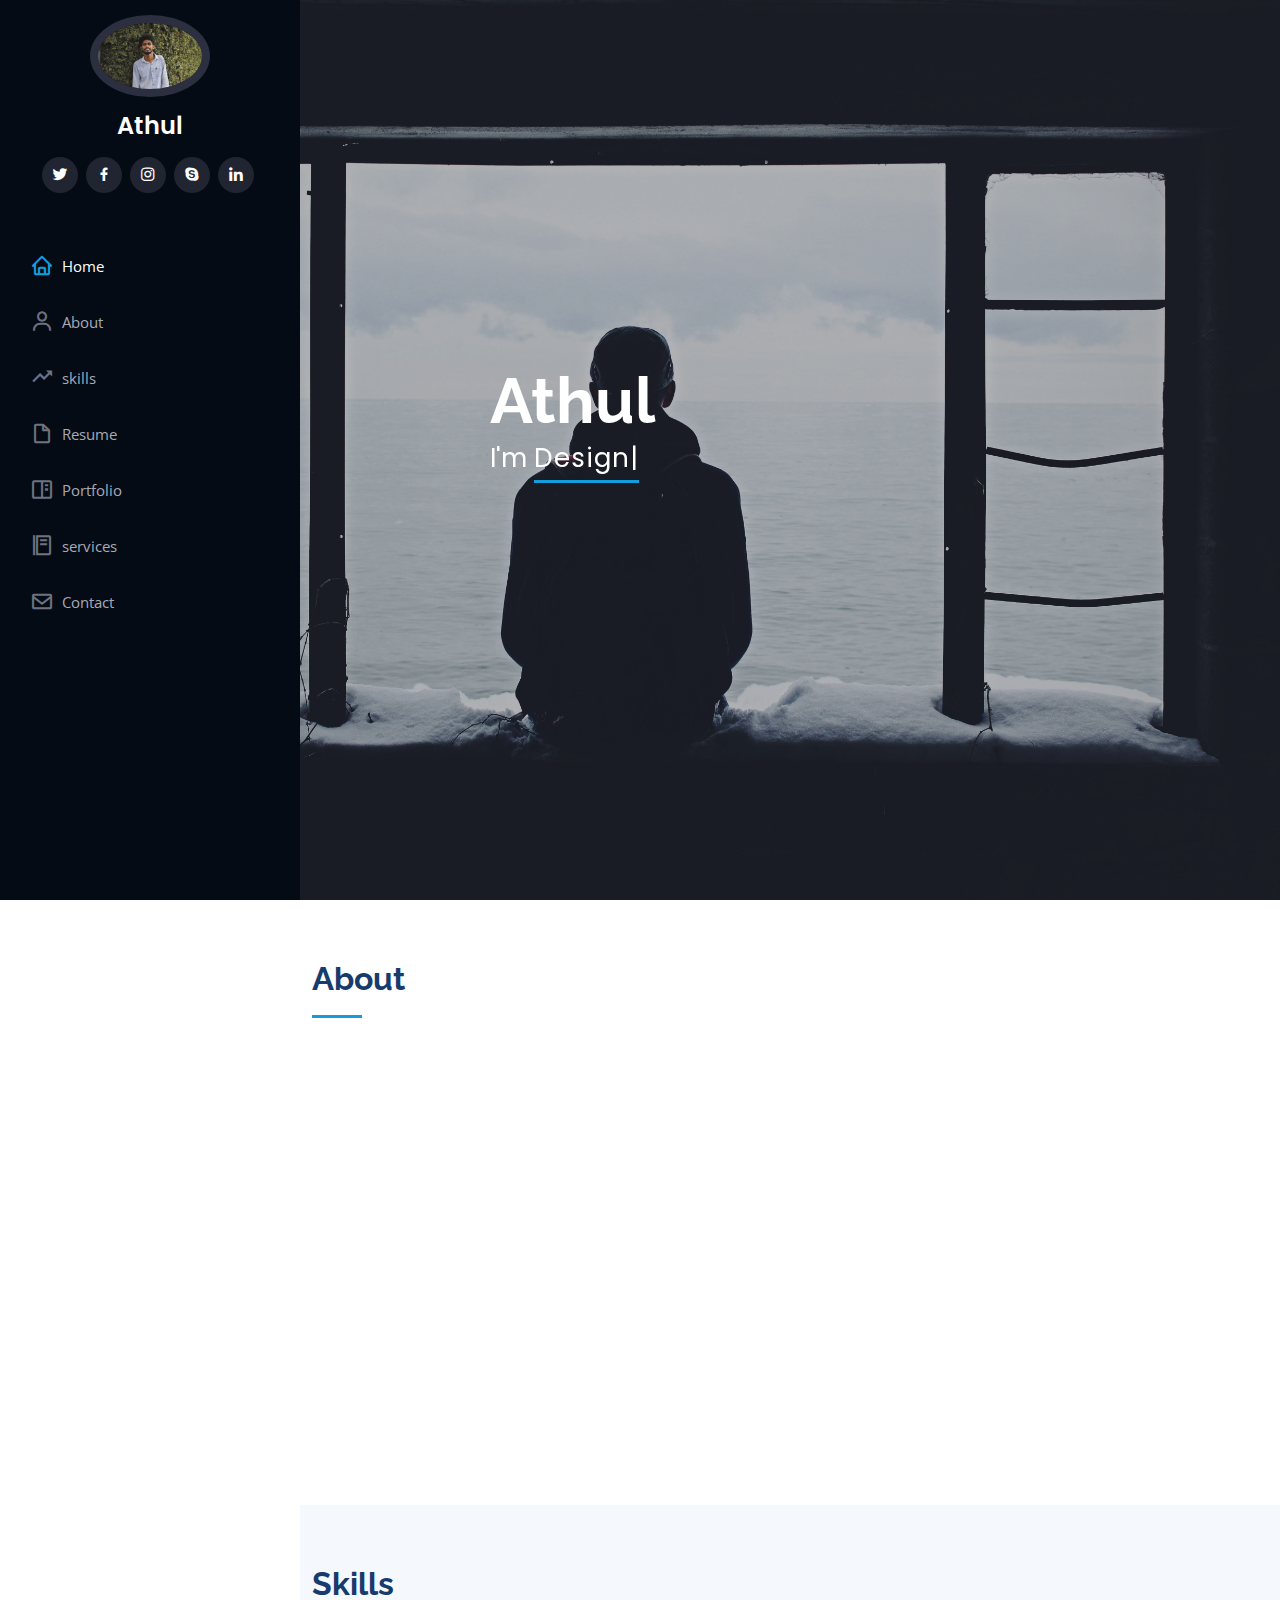
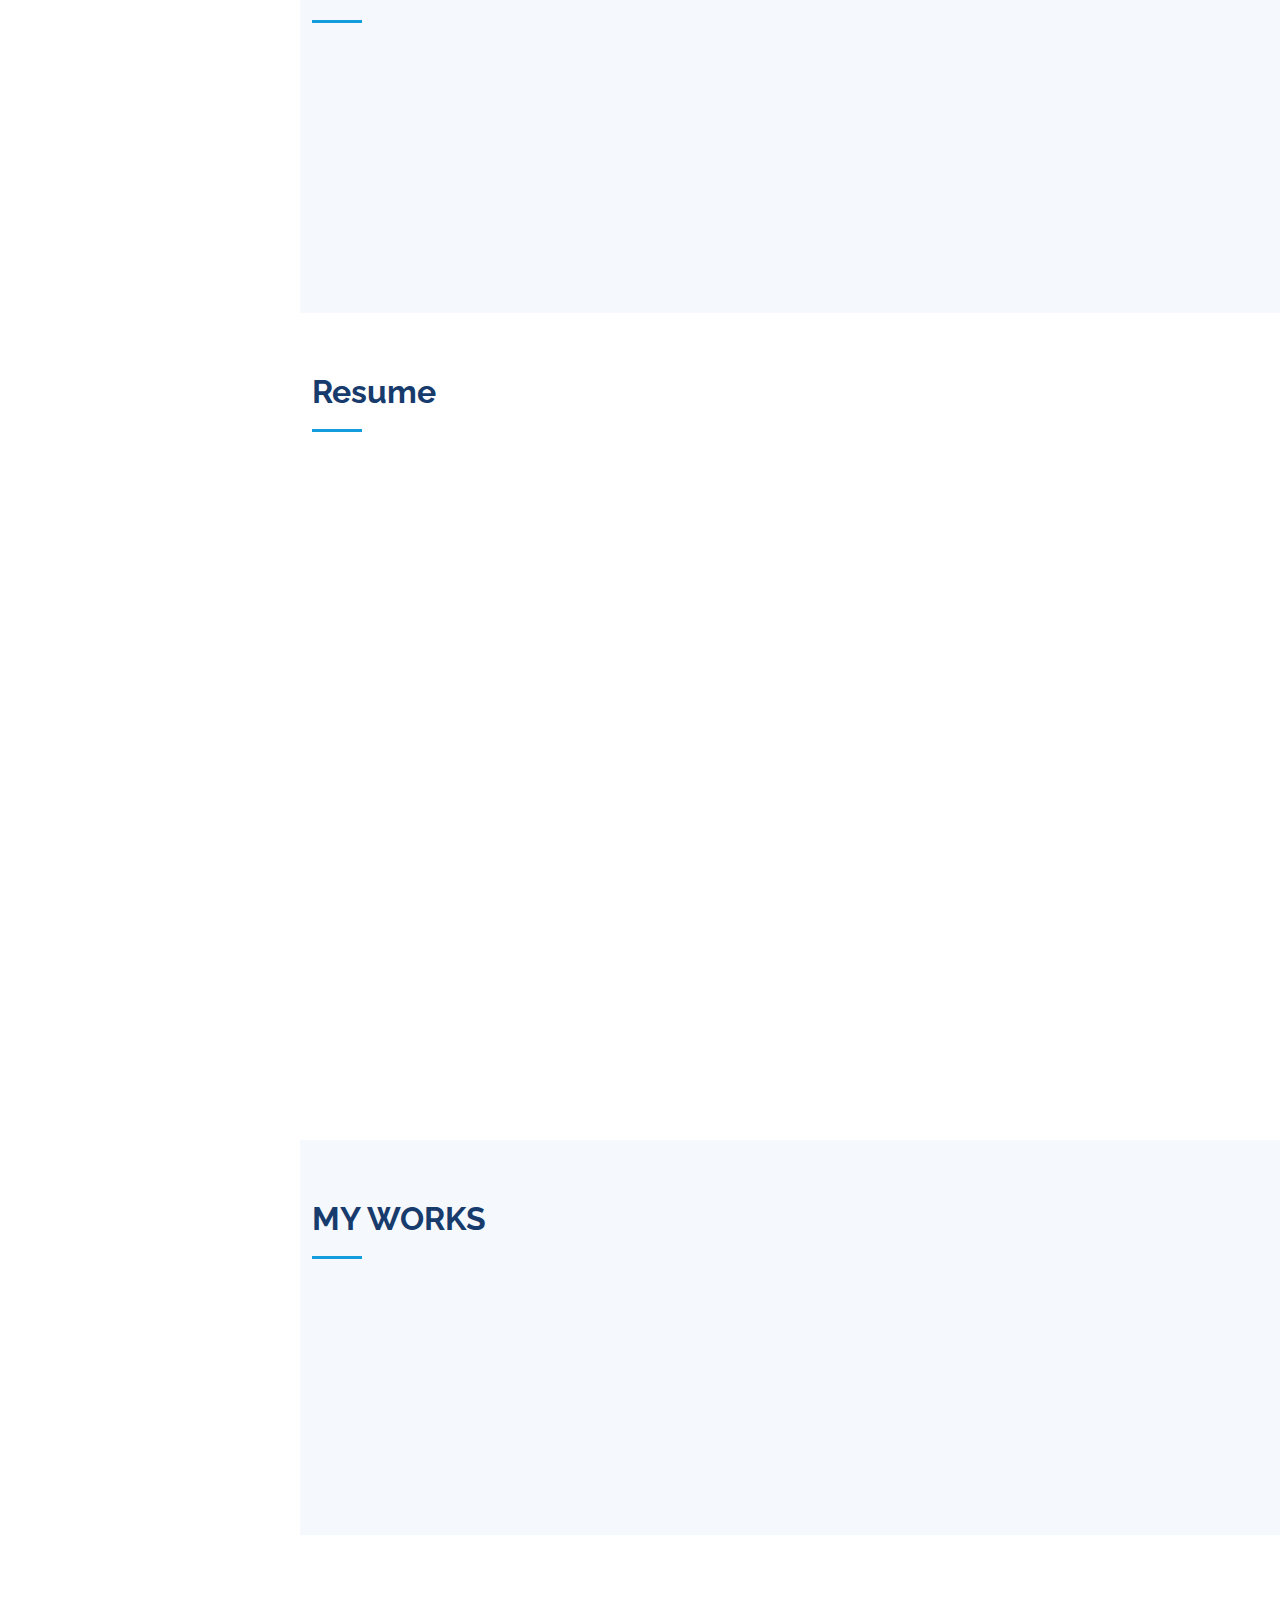
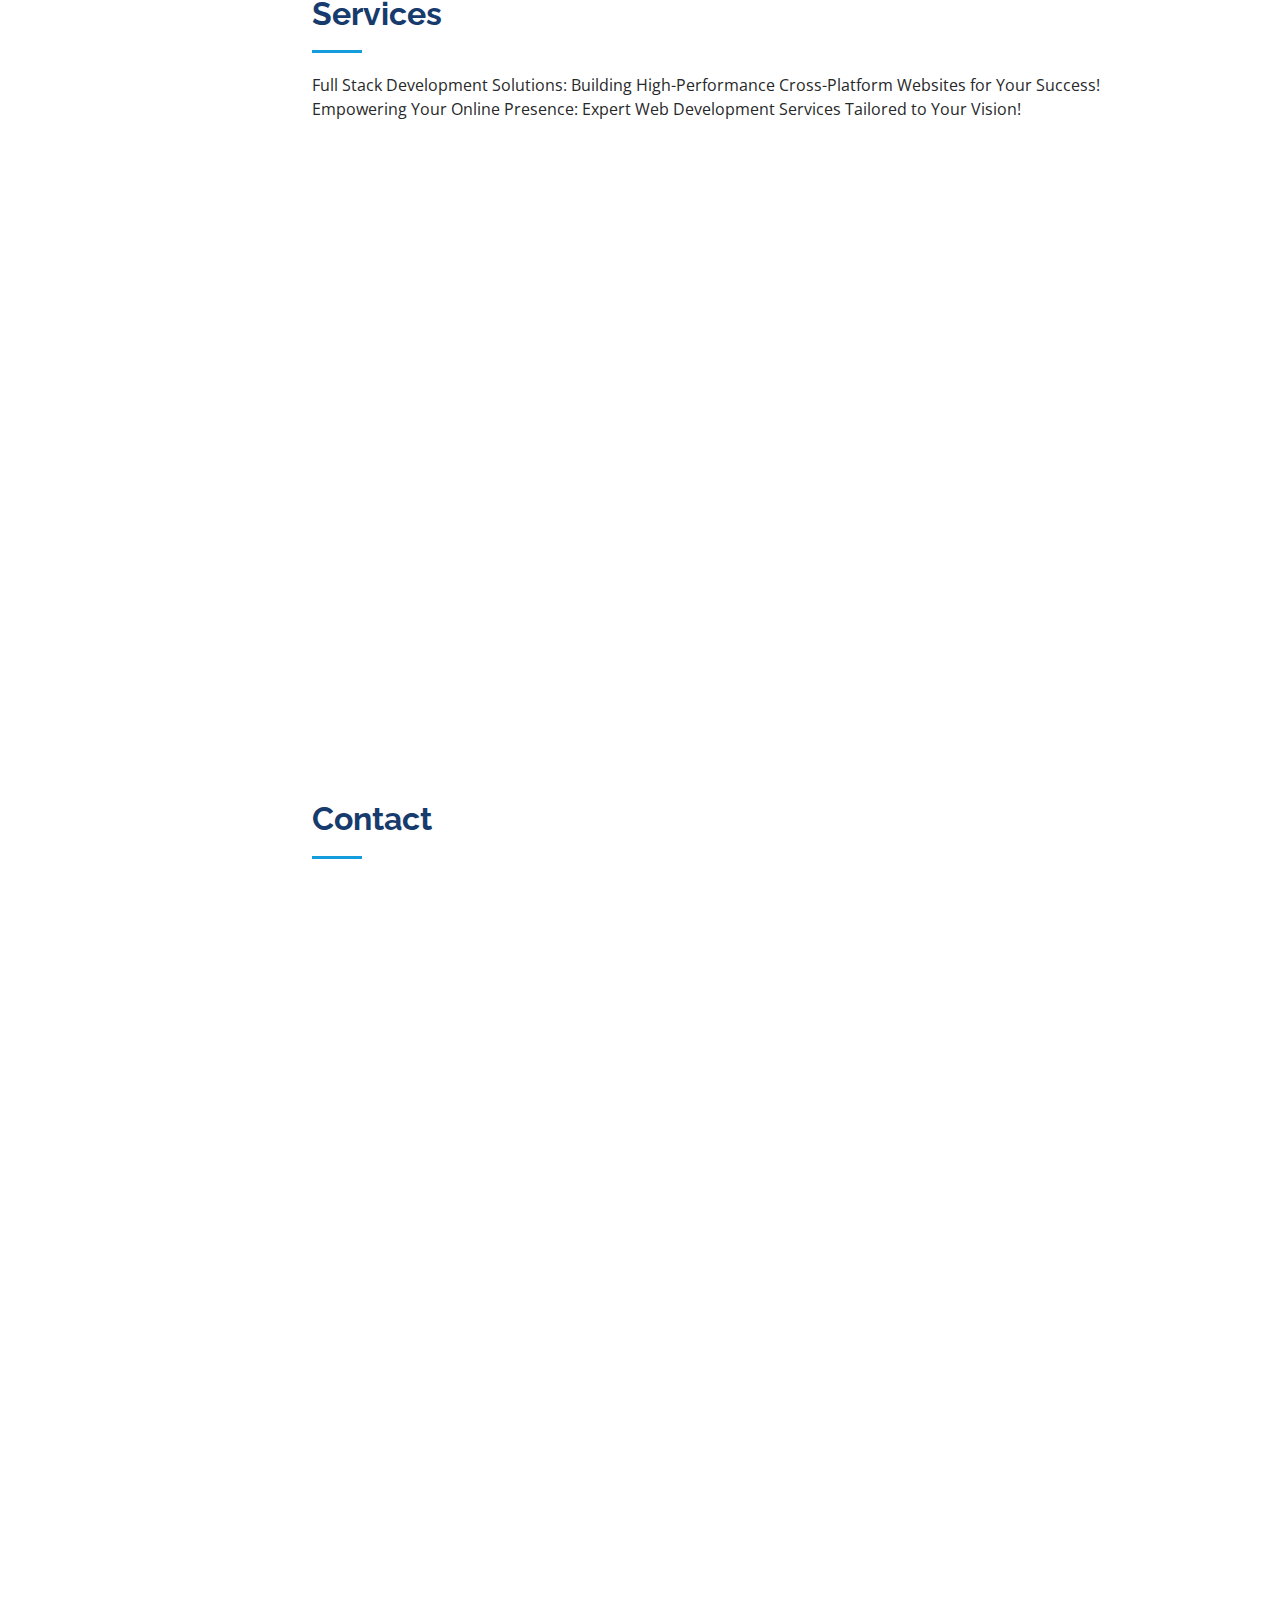
==== index.html @ 67a81b6b "Portfolio completed" ====
<!DOCTYPE html>
<html lang="en">

<head>
  <meta charset="utf-8">
  <meta content="width=device-width, initial-scale=1.0" name="viewport">

  <title>Athul</title>
  <meta content="" name="description">
  <meta content="" name="keywords">

  <!-- Favicons -->
  <link href="" rel="icon">
  <link href="assets/img/apple-touch-icon.png" rel="apple-touch-icon">

  <!-- Google Fonts -->
  <link
    href="https://fonts.googleapis.com/css?family=Open+Sans:300,300i,400,400i,600,600i,700,700i|Raleway:300,300i,400,400i,500,500i,600,600i,700,700i|Poppins:300,300i,400,400i,500,500i,600,600i,700,700i"
    rel="stylesheet">

  <!-- Vendor CSS Files -->
  <link href="assets/vendor/aos/aos.css" rel="stylesheet">
  <link href="assets/vendor/bootstrap/css/bootstrap.min.css" rel="stylesheet">
  <link href="assets/vendor/bootstrap-icons/bootstrap-icons.css" rel="stylesheet">
  <link href="assets/vendor/boxicons/css/boxicons.min.css" rel="stylesheet">
  <link href="assets/vendor/glightbox/css/glightbox.min.css" rel="stylesheet">
  <link href="assets/vendor/swiper/swiper-bundle.min.css" rel="stylesheet">

  <!-- Template Main CSS File -->
  <link href="assets/css/style.css" rel="stylesheet">

  <!-- =======================================================
  * Template Name: iPortfolio - v3.10.0
  * Template URL: https://bootstrapmade.com/iportfolio-bootstrap-portfolio-websites-template/
  * Author: BootstrapMade.com
  * License: https://bootstrapmade.com/license/
  ======================================================== -->
</head>

<body>

  <!-- ======= Mobile nav toggle button ======= -->
  <i class="bi bi-list mobile-nav-toggle d-xl-none"></i>

  <!-- ======= Header ======= -->
  <header id="header">
    <div class="d-flex flex-column">

      <div class="profile">
        <img src="assets/img/athul1.webp" alt="" class="img-fluid rounded-circle">
        <h1 class="text-light"><a href="index.html">Athul</a></h1>
        <div class="social-links mt-3 text-center">
          <a href="" class="twitter"><i class="bx bxl-twitter"></i></a>
          <a href="" class="facebook"><i class="bx bxl-facebook"></i></a>
          <a href="" class="instagram"><i class="bx bxl-instagram"></i></a>
          <a href="" class="google-plus"><i class="bx bxl-skype"></i></a>
          <a href="" class="linkedin"><i
              class="bx bxl-linkedin"></i></a>
        </div>
      </div>

      <nav id="navbar" class="nav-menu navbar">
        <ul>
          <li><a href="#hero" class="nav-link scrollto active"><i class="bx bx-home"></i> <span>Home</span></a></li>
          <li><a href="#about" class="nav-link scrollto"><i class="bx bx-user"></i> <span>About</span></a></li>
          <li><a href="#skills" class="nav-link scrollto"><i class="bx bx-trending-up"></i> <span>skills</span></a></li>
          <li><a href="#resume" class="nav-link scrollto"><i class="bx bx-file-blank"></i> <span>Resume</span></a></li>
          <li><a href="#portfolio" class="nav-link scrollto"><i class="bx bx-book-content"></i><span>Portfolio</span></a></li>
          <li><a href="#services" class="nav-link scrollto"><i class="bx bx-food-menu"></i><span>services</span></a></li>
          <li><a href="#contact" class="nav-link scrollto"><i class="bx bx-envelope"></i> <span>Contact</span></a></li>
        </ul>
      </nav><!-- .nav-menu -->
    </div>
  </header><!-- End Header -->

  <!-- ======= Hero Section ======= -->
  <section id="hero" class="d-flex flex-column justify-content-center align-items-center">
    <div class="hero-container" data-aos="fade-in">
      <h1>Athul</h1>
      <p>I'm <span class="typed" data-typed-items="Designer, Developer, Photographer, Artist"></span></p>
    </div>
  </section><!-- End Hero -->

  <main id="main">

    <!-- ======= About Section ======= -->
    <section id="about" class="about">
      <div class="container">

        <div class="section-title">
          <h2>About</h2>
        </div>

        <div class="row">
          <div class="col-lg-4" data-aos="fade-right">
            <img src="assets/img/athul2.webp" class="img-fluid" alt="">
          </div>
          <div class="col-lg-8 pt-4 pt-lg-0 content" data-aos="fade-left">
            <h3>MERN Stack Developer</h3>
            <p class="fst-italic">
              Mern is the popular technology stack for web application development.
            </p>
            <div class="row">
              <div class="col-lg-6">
                <ul>
                  <li><i class="bi bi-chevron-right"></i> <strong>Birthday:</strong> <span>20 March 2001</span></li>
                  <li><i class="bi bi-chevron-right"></i> <strong>Website:</strong> <span>www.Athul.com</span></li>
                  <li><i class="bi bi-chevron-right"></i> <strong>Phone:</strong> <span>+91 96331 41960</span></li>
                  <li><i class="bi bi-chevron-right"></i> <strong>City:</strong> <span>Kochi, Kerala</span></li>
                </ul>
              </div>
              <div class="col-lg-6">
                <ul>
                  <li><i class="bi bi-chevron-right"></i> <strong>Age:</strong> <span>21</span></li>
                  <li><i class="bi bi-chevron-right"></i> <strong>ITI:</strong> <span>Civil</span></li>
                  <li><i class="bi bi-chevron-right"></i> <strong>Email:</strong> <span>athulkrishna1120@gmail.com</span>
                  </li>
                  <li><i class="bi bi-chevron-right"></i> <strong>Freelance:</strong> <span>Available</span></li>
                </ul>
              </div>
            </div>
            <p>A challenging and respectable position as IT Professional where I can deploy and use my technical,
              academic knowledge and experience in the best possible method.</p>
          </div>
        </div>

      </div>
    </section><!-- End About Section -->

    <!-- ======= Facts Section ======= >
    <section id="facts" class="facts">
      <div class="container">

        <div class="section-title">
          <h2>Facts</h2>
          <p>Magnam dolores commodi suscipit. Necessitatibus eius consequatur ex aliquid fuga eum quidem. Sit sint consectetur velit. Quisquam quos quisquam cupiditate. Et nemo qui impedit suscipit alias ea. Quia fugiat sit in iste officiis commodi quidem hic quas.</p>
        </div>

        <div class="row no-gutters">

          <div class="col-lg-3 col-md-6 d-md-flex align-items-md-stretch" data-aos="fade-up">
            <div class="count-box">
              <i class="bi bi-emoji-smile"></i>
              <span data-purecounter-start="0" data-purecounter-end="232" data-purecounter-duration="1" class="purecounter"></span>
              <p><strong>Happy Clients</strong> consequuntur quae</p>
            </div>
          </div>

          <div class="col-lg-3 col-md-6 d-md-flex align-items-md-stretch" data-aos="fade-up" data-aos-delay="100">
            <div class="count-box">
              <i class="bi bi-journal-richtext"></i>
              <span data-purecounter-start="0" data-purecounter-end="521" data-purecounter-duration="1" class="purecounter"></span>
              <p><strong>Projects</strong> adipisci atque cum quia aut</p>
            </div>
          </div>

          <div class="col-lg-3 col-md-6 d-md-flex align-items-md-stretch" data-aos="fade-up" data-aos-delay="200">
            <div class="count-box">
              <i class="bi bi-headset"></i>
              <span data-purecounter-start="0" data-purecounter-end="1453" data-purecounter-duration="1" class="purecounter"></span>
              <p><strong>Hours Of Support</strong> aut commodi quaerat</p>
            </div>
          </div>

          <div class="col-lg-3 col-md-6 d-md-flex align-items-md-stretch" data-aos="fade-up" data-aos-delay="300">
            <div class="count-box">
              <i class="bi bi-people"></i>
              <span data-purecounter-start="0" data-purecounter-end="32" data-purecounter-duration="1" class="purecounter"></span>
              <p><strong>Hard Workers</strong> rerum asperiores dolor</p>
            </div>
          </div>

        </div>

      </div>
    </section>< End Facts Section -->

    <!-- ======= Skills Section ======= -->
    <section id="skills" class="skills section-bg">
      <div class="container">

        <div class="section-title">
          <h2>Skills</h2>
        </div>

        <div class="row skills-content">

          <div class="col-lg-6" data-aos="fade-up">

            <div class="progress">
              <span class="skill">HTML <i class="val">80%</i></span>
              <div class="progress-bar-wrap">
                <div class="progress-bar" role="progressbar" aria-valuenow="90" aria-valuemin="0" aria-valuemax="100">
                </div>
              </div>
            </div>

            <div class="progress">
              <span class="skill">CSS <i class="val">80%</i></span>
              <div class="progress-bar-wrap">
                <div class="progress-bar" role="progressbar" aria-valuenow="90" aria-valuemin="0" aria-valuemax="100">
                </div>
              </div>
            </div>

            <div class="progress">
              <span class="skill">JavaScript <i class="val">45%</i></span>
              <div class="progress-bar-wrap">
                <div class="progress-bar" role="progressbar" aria-valuenow="45" aria-valuemin="0" aria-valuemax="100">
                </div>
              </div>
            </div>

          </div>

          <div class="col-lg-6" data-aos="fade-up" data-aos-delay="100">

            <div class="progress">
              <span class="skill">C++ <i class="val">60%</i></span>
              <div class="progress-bar-wrap">
                <div class="progress-bar" role="progressbar" aria-valuenow="70" aria-valuemin="0" aria-valuemax="100">
                </div>
              </div>
            </div>

            <div class="progress">
              <span class="skill">Java <i class="val">60%</i></span>
              <div class="progress-bar-wrap">
                <div class="progress-bar" role="progressbar" aria-valuenow="55" aria-valuemin="0" aria-valuemax="100">
                </div>
              </div>
            </div>

          </div>

        </div>

      </div>
    </section><!-- End Skills Section -->

    <!-- ======= Resume Section ======= -->
    <section id="resume" class="resume">
      <div class="container">

        <div class="section-title">
          <h2>Resume</h2>
        </div>

        <div class="row">
          <div class="col-lg-6" data-aos="fade-up">
            <h3 class="resume-title">Education</h3>
            <div class="resume-item pb-0">
              <h4>Civil</h4>
              <h5>2019 - 2021</h5>
              <p><em>Little Flower Engineering Institute, Ernakulam</em></p>
              <p>Completed my Civil in Little Flower Engineering Institute on the year of 2019-21</p>
            </div>


            <div class="resume-item">
              <h4>HIGHER SECONDARY</h4>
              <h5>2017 - 2019</h5>
              <p><em>Govt: HSS Puthenthode, Chellanam</em></p>
              <p>Completed my higher secondary education in GHSS Puthenthode in Commerce Stream</p>
            </div>
            <div class="resume-item">
              <h4>HIGH SCHOOL</h4>
              <h5>2017</h5>
              <p><em>Govt: HSS Puthenthode, Chellanam</em></p>
              <p>Completed my higher school education in Govt: HSS Puthenthode</p>
            </div>
          </div>
          <div class="col-lg-6" data-aos="fade-up" data-aos-delay="100">
            <h3 class="resume-title">SKILLS</h3>
            <div class="resume-item">
              <h4>PROGRAMMING SKILLS</h4>
              <ul>
                <li>Intermediate in C,C++ and Java Programming.</li>
                <li>Known basics of Java. </li>
                <li>Intermediate in Web development.</li>
                <li>HTML,CSS,JAVASCRIPT.</li>
              </ul>
            </div>
            <div class="resume-item">
              <h4>SOFT SKILLS</h4>
              <ul>
                <li>Reliable and professional.</li>
                <li>Organised.</li>
                <li>Team player.</li>
                <li>Fast learner.</li>
                <li>Motivated.</li>
                <li>Dedicated.</li>
              </ul>
            </div>
          </div>
        </div>

      </div>
    </section><!-- End Resume Section -->

    <!-- ======= Portfolio Section ======= -->
    <section id="portfolio" class="portfolio section-bg">
      <div class="container">

        <div class="section-title">
          <h2>MY WORKS</h2>
        </div>

        <div class="row portfolio-container" data-aos="fade-up" data-aos-delay="100">

          <div class="col-lg-4 col-md-6 portfolio-item filter-app">
            <div class="portfolio-wrap">
              <img src="assets/img/portfolio/Work1.jpg" class="img-fluid" alt="">
              <div class="portfolio-links">
                <a href="assets/img/portfolio/Work1.jpg" data-gallery="portfolioGallery"
                  class="portfolio-lightbox" title="Web 1"><i class="bx bx-plus"></i></a>
                <a href="portfolio-details.html" title="More Details"><i class="bx bx-link"></i></a>
              </div>
            </div>
          </div>

          <div class="col-lg-4 col-md-6 portfolio-item filter-web">
            <div class="portfolio-wrap">
              <img src="assets/img/portfolio/Work2.jpg" class="img-fluid" alt="">
              <div class="portfolio-links">
                <a href="assets/img/portfolio/Work2.jpg" data-gallery="portfolioGallery"
                  class="portfolio-lightbox" title="Web 2"><i class="bx bx-plus"></i></a>
                <a href="portfolio-details.html" title="More Details"><i class="bx bx-link"></i></a>
              </div>
            </div>
          </div>

          <div class="col-lg-4 col-md-6 portfolio-item filter-app">
            <div class="portfolio-wrap">
              <img src="" class="img-fluid" alt="">
              <div class="portfolio-links">
                <a href="" data-gallery="portfolioGallery"
                  class="portfolio-lightbox" title="App 2"><i class="bx bx-plus"></i></a>
                <a href="portfolio-details.html" title="More Details"><i class="bx bx-link"></i></a>
              </div>
            </div>
          </div>

        </div>

      </div>
    </section><!-- End Portfolio Section -->

    <!-- ======= Services Section ======= -->
    <section id="services" class="services">
      <div class="container">

        <div class="section-title">
          <h2>Services</h2>
          <p>Full Stack Development Solutions: Building High-Performance Cross-Platform Websites for Your Success!</p>
          <p>Empowering Your Online Presence: Expert Web Development Services Tailored to Your Vision!</p>
        </div>

        <div class="row">
          <div class="col-lg-4 col-md-6 icon-box" data-aos="fade-up">
            <div class="icon"><i class="bi bi-briefcase"></i></div>
            <h4 class="title"><a href="">App developement</a></h4>
            <p class="description">"Experienced app developers delivering captivating mobile experiences. We turn your ideas into seamless, user-friendly apps for all platforms. Let's bring your vision to life!"</p>
          </div>
          <div class="col-lg-4 col-md-6 icon-box" data-aos="fade-up" data-aos-delay="100">
            <div class="icon"><i class="bi bi-card-checklist"></i></div>
            <h4 class="title"><a href="">Web Designing</a></h4>
            <p class="description">"Expert Web Developer - Building Your Digital Success. We create cutting-edge websites that resonate with your audience. From design to functionality, we tailor every aspect to elevate your online presence. Let's transform your vision into a stunning reality!"</p>
          </div>
          <div class="col-lg-4 col-md-6 icon-box" data-aos="fade-up" data-aos-delay="200">
            <div class="icon"><i class="bi bi-bar-chart"></i></div>
            <h4 class="title"><a href="">Freelancing</a></h4>
            <p class="description">"Experienced Freelancer | Web Developer | App Creator | Writer - Your Custom Solutions Delivered Online. Versatile and dedicated, I bring expertise to every project. Let's collaborate online and bring your ideas to life!"</p>
          </div>
          <div class="col-lg-4 col-md-6 icon-box" data-aos="fade-up" data-aos-delay="300">
            <div class="icon"><i class="bi bi-binoculars"></i></div>
            <h4 class="title"><a href="">Teaching</a></h4>
            <p class="description">"Dedicated Online Teacher - Inspiring Minds Virtually. As a passionate educator, I foster engaging virtual learning environments. Let's connect online and embark on a journey of knowledge together!"</p>
          </div>
          <div class="col-lg-4 col-md-6 icon-box" data-aos="fade-up" data-aos-delay="400">
            <div class="icon"><i class="bi bi-brightness-high"></i></div>
            <h4 class="title"><a href="">Web Development</a></h4>
            <p class="description">"Expert Web Developer | Elevating Your Online Presence. Crafting cutting-edge websites tailored to your vision. Let's create an impactful digital experience together!"</p>
          </div>
        </div>

      </div>
    </section>
    <!-- End Services Section -->

    <!-- ======= Testimonials Section ======= >
    <section id="testimonials" class="testimonials section-bg">
      <div class="container">

        <div class="section-title">
          <h2>Testimonials</h2>
          <p>Magnam dolores commodi suscipit. Necessitatibus eius consequatur ex aliquid fuga eum quidem. Sit sint consectetur velit. Quisquam quos quisquam cupiditate. Et nemo qui impedit suscipit alias ea. Quia fugiat sit in iste officiis commodi quidem hic quas.</p>
        </div>

        <div class="testimonials-slider swiper" data-aos="fade-up" data-aos-delay="100">
          <div class="swiper-wrapper">

            <div class="swiper-slide">
              <div class="testimonial-item" data-aos="fade-up">
                <p>
                  <i class="bx bxs-quote-alt-left quote-icon-left"></i>
                  Proin iaculis purus consequat sem cure digni ssim donec porttitora entum suscipit rhoncus. Accusantium quam, ultricies eget id, aliquam eget nibh et. Maecen aliquam, risus at semper.
                  <i class="bx bxs-quote-alt-right quote-icon-right"></i>
                </p>
                <img src="assets/img/testimonials/testimonials-1.jpg" class="testimonial-img" alt="">
                <h3>Saul Goodman</h3>
                <h4>Ceo &amp; Founder</h4>
              </div>
            </div><!-- End testimonial item >

            <div class="swiper-slide">
              <div class="testimonial-item" data-aos="fade-up" data-aos-delay="100">
                <p>
                  <i class="bx bxs-quote-alt-left quote-icon-left"></i>
                  Export tempor illum tamen malis malis eram quae irure esse labore quem cillum quid cillum eram malis quorum velit fore eram velit sunt aliqua noster fugiat irure amet legam anim culpa.
                  <i class="bx bxs-quote-alt-right quote-icon-right"></i>
                </p>
                <img src="assets/img/testimonials/testimonials-2.jpg" class="testimonial-img" alt="">
                <h3>Sara Wilsson</h3>
                <h4>Designer</h4>
              </div>
            </div><!-- End testimonial item >

            <div class="swiper-slide">
              <div class="testimonial-item" data-aos="fade-up" data-aos-delay="200">
                <p>
                  <i class="bx bxs-quote-alt-left quote-icon-left"></i>
                  Enim nisi quem export duis labore cillum quae magna enim sint quorum nulla quem veniam duis minim tempor labore quem eram duis noster aute amet eram fore quis sint minim.
                  <i class="bx bxs-quote-alt-right quote-icon-right"></i>
                </p>
                <img src="assets/img/testimonials/testimonials-3.jpg" class="testimonial-img" alt="">
                <h3>Jena Karlis</h3>
                <h4>Store Owner</h4>
              </div>
            </div><!-- End testimonial item >

            <div class="swiper-slide">
              <div class="testimonial-item" data-aos="fade-up" data-aos-delay="300">
                <p>
                  <i class="bx bxs-quote-alt-left quote-icon-left"></i>
                  Fugiat enim eram quae cillum dolore dolor amet nulla culpa multos export minim fugiat minim velit minim dolor enim duis veniam ipsum anim magna sunt elit fore quem dolore labore illum veniam.
                  <i class="bx bxs-quote-alt-right quote-icon-right"></i>
                </p>
                <img src="assets/img/testimonials/testimonials-4.jpg" class="testimonial-img" alt="">
                <h3>Matt Brandon</h3>
                <h4>Freelancer</h4>
              </div>
            </div><!-- End testimonial item >

            <div class="swiper-slide">
              <div class="testimonial-item" data-aos="fade-up" data-aos-delay="400">
                <p>
                  <i class="bx bxs-quote-alt-left quote-icon-left"></i>
                  Quis quorum aliqua sint quem legam fore sunt eram irure aliqua veniam tempor noster veniam enim culpa labore duis sunt culpa nulla illum cillum fugiat legam esse veniam culpa fore nisi cillum quid.
                  <i class="bx bxs-quote-alt-right quote-icon-right"></i>
                </p>
                <img src="assets/img/testimonials/testimonials-5.jpg" class="testimonial-img" alt="">
                <h3>John Larson</h3>
                <h4>Entrepreneur</h4>
              </div>
            </div><!-- End testimonial item >

          </div>
          <div class="swiper-pagination"></div>
        </div>

      </div>
    </section><!-- End Testimonials Section -->

    <!-- ======= Contact Section ======= -->
    <section id="contact" class="contact">
      <div class="container">

        <div class="section-title">
          <h2>Contact</h2>
        </div>

        <div class="row" data-aos="fade-in">

          <div class="col-lg-5 d-flex align-items-stretch">
            <div class="info">
              <div class="address">
                <i class="bi bi-geo-alt"></i>
                <h4>Location:</h4>
                <p>Puthenthode,Kochi,Kerala, pin:682008</p>
              </div>

              <div class="email">
                <i class="bi bi-envelope"></i>
                <h4>Email:</h4>
                <p>athulkrishna1120@gmail.com</p>
              </div>

              <div class="phone">
                <i class="bi bi-phone"></i>
                <h4>Call:</h4>  
                <p>+91 96331 41960</p>
              </div>

              <iframe
                src="https://www.google.com/maps/embed?pb=!1m14!1m12!1m3!1d14710.412283882317!2d76.41712148062936!3d9.678578416327237!2m3!1f0!2f0!3f0!3m2!1i1024!2i768!4f13.1!5e0!3m2!1sen!2sin!4v1674997297765!5m2!1sen!2sin"
                width="100%" height="290px" style="border:0;" allowfullscreen="" loading="lazy"
                referrerpolicy="no-referrer-when-downgrade"></iframe>
            </div>

          </div>

          <div class="col-lg-7 mt-5 mt-lg-0 d-flex align-items-stretch">
            <form action="" role="form" class="php-email-form" id="submit-form">
              <div class="row">
                <div class="form-group col-md-6">
                  <label for="name">Your Name</label>
                  <input type="text" name="name" class="form-control" id="name" onkeyup="validate()" onkeypress="return (event.charCode > 64 && 
                  event.charCode < 91) || (event.charCode > 96 && event.charCode < 123)">
                  <div class="h5">
                    <p id="namep" style="color: red; font-size: 14px;"></p>
                  </div>
                </div>

                <div class="form-group col-md-6">
                  <label for="name">Your Email</label>
                  <input type="email" class="form-control" name="email" id="email" onkeyup="validateem()">
                 <div class="h5">
                    <p id="emailp" style="color: red;  font-size: 14px;"></p>
                  </div>
                </div>

              </div>
              <div class="form-group">
                <label for="name">Subject</label>
                <input type="text" class="form-control" name="subject" id="subject" onkeyup="validatesub()">
                <div class="h5">
                  <p id="subp" style="color: red; font-size: 14px;"></p>
                </div>
              </div>
              <div class="form-group">
                <label for="name">Message</label>
                <textarea class="form-control" name="message" rows="10" id="message" onkeyup="validatemsg()"></textarea>
                <div class="h5">
                  <p id="msgp" style="color: red; font-size: 14px;"></p>
                </div>
              </div>
              <div class="my-3">
                <div class="loading" id="load">Loading</div>
                <div class="error-message" id="error"></div>
                <div class="sent-message" id="send"></div>
              </div>
              <div class="text-center"><button type="submit" onclick="send()">Send Message</button></div>
            </form>
          </div>
        </div>

      </div>
    </section><!-- End Contact Section -->

  </main><!-- End #main -->

  <!-- ======= Footer ======= -->
  <footer id="footer">
    <div class="container">
      <div class="copyright">

      </div>
      <div class="credits">
        <!-- All the links in the footer should remain intact. -->
        <!-- You can delete the links only if you purchased the pro version. -->
        <!-- Licensing information: https://bootstrapmade.com/license/ -->
        <!-- Purchase the pro version with working PHP/AJAX contact form: https://bootstrapmade.com/iportfolio-bootstrap-portfolio-websites-template/ -->

      </div>
    </div>
  </footer><!-- End  Footer -->

  <a href="#" class="back-to-top d-flex align-items-center justify-content-center"><i
      class="bi bi-arrow-up-short"></i></a>

  <!-- Vendor JS Files -->
  <script src="assets/vendor/purecounter/purecounter_vanilla.js"></script>
  <script src="assets/vendor/aos/aos.js"></script>
  <script src="assets/vendor/bootstrap/js/bootstrap.bundle.min.js"></script>
  <script src="assets/vendor/glightbox/js/glightbox.min.js"></script>
  <script src="assets/vendor/isotope-layout/isotope.pkgd.min.js"></script>
  <script src="assets/vendor/swiper/swiper-bundle.min.js"></script>
  <script src="assets/vendor/typed.js/typed.min.js"></script>
  <script src="assets/vendor/waypoints/noframework.waypoints.js"></script>
  <!--script src="assets/vendor/php-email-form/validate.js"></script-->
  <script src="https://ajax.googleapis.com/ajax/libs/jquery/3.5.1/jquery.min.js"></script>

  <script src="assets/js/script.js"></script>

  <!-- Template Main JS File -->
  <script src="assets/js/main.js"></script>

</body>

</html>
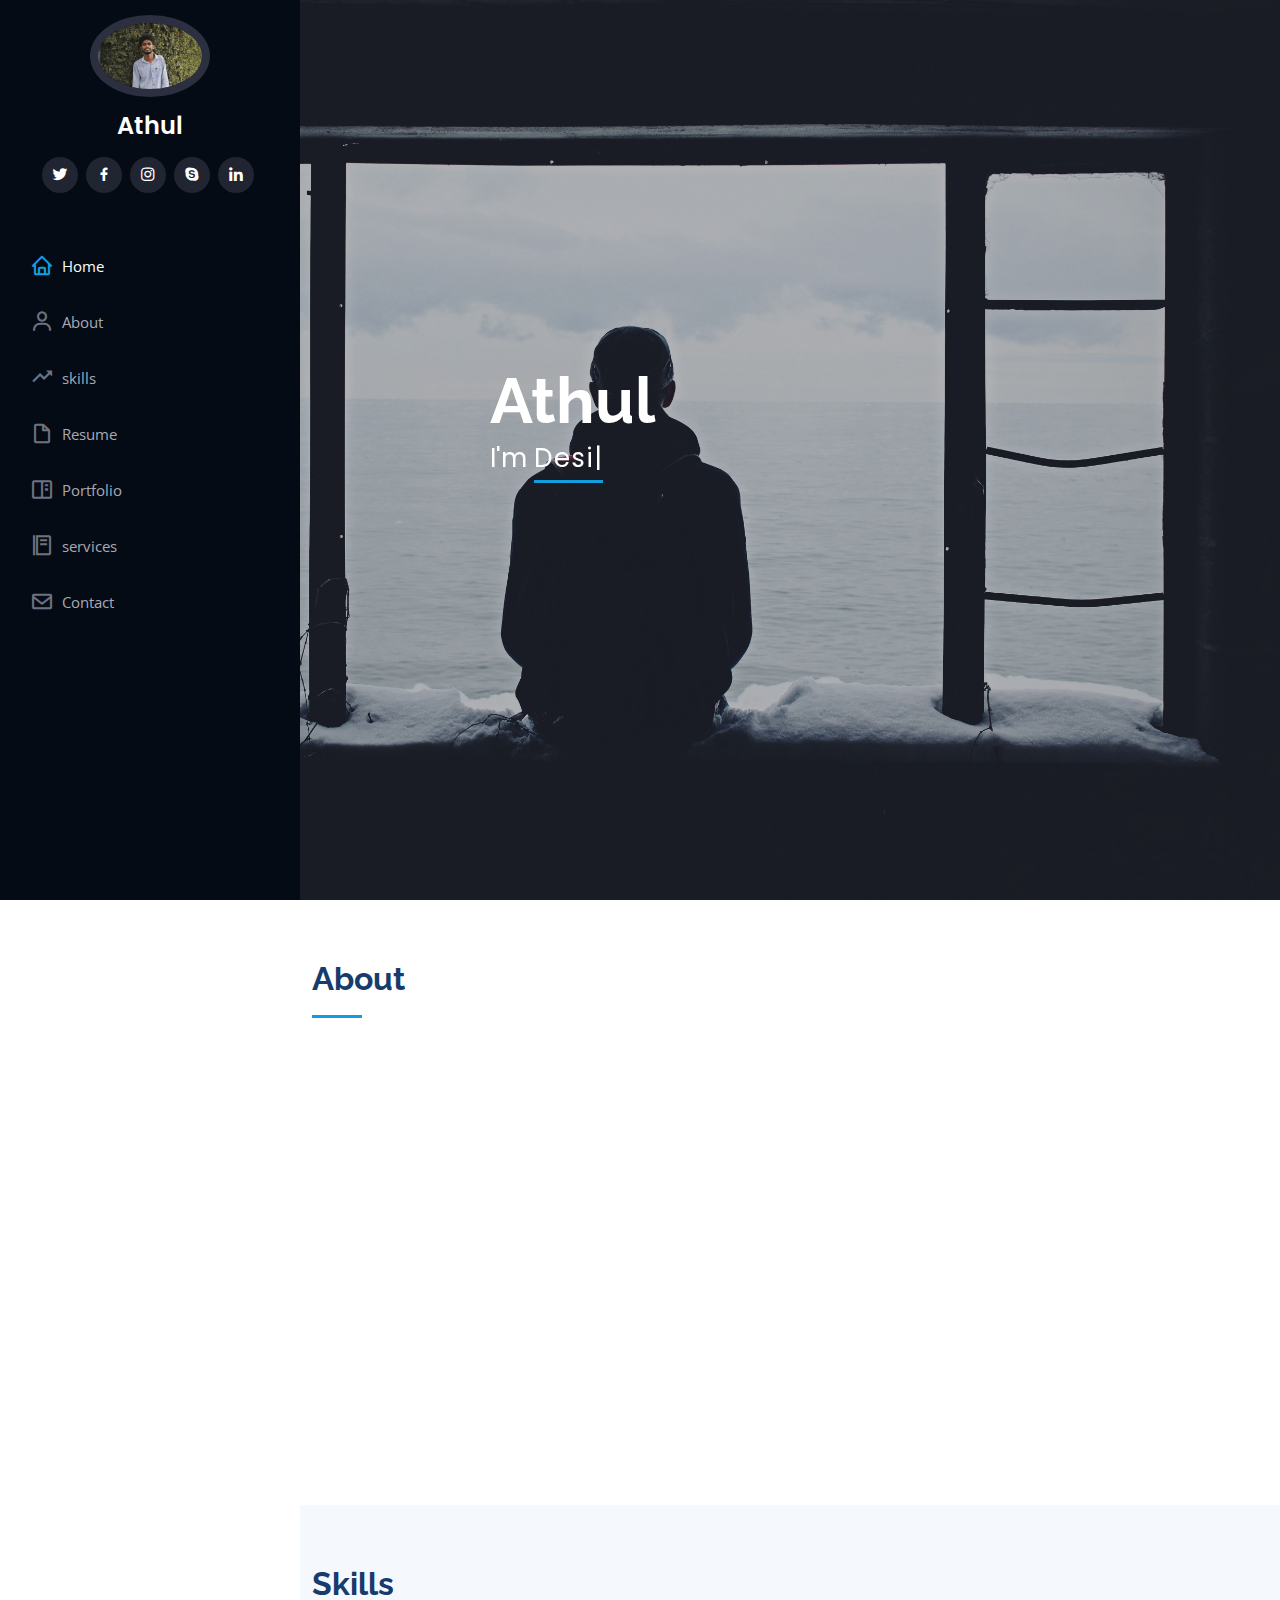
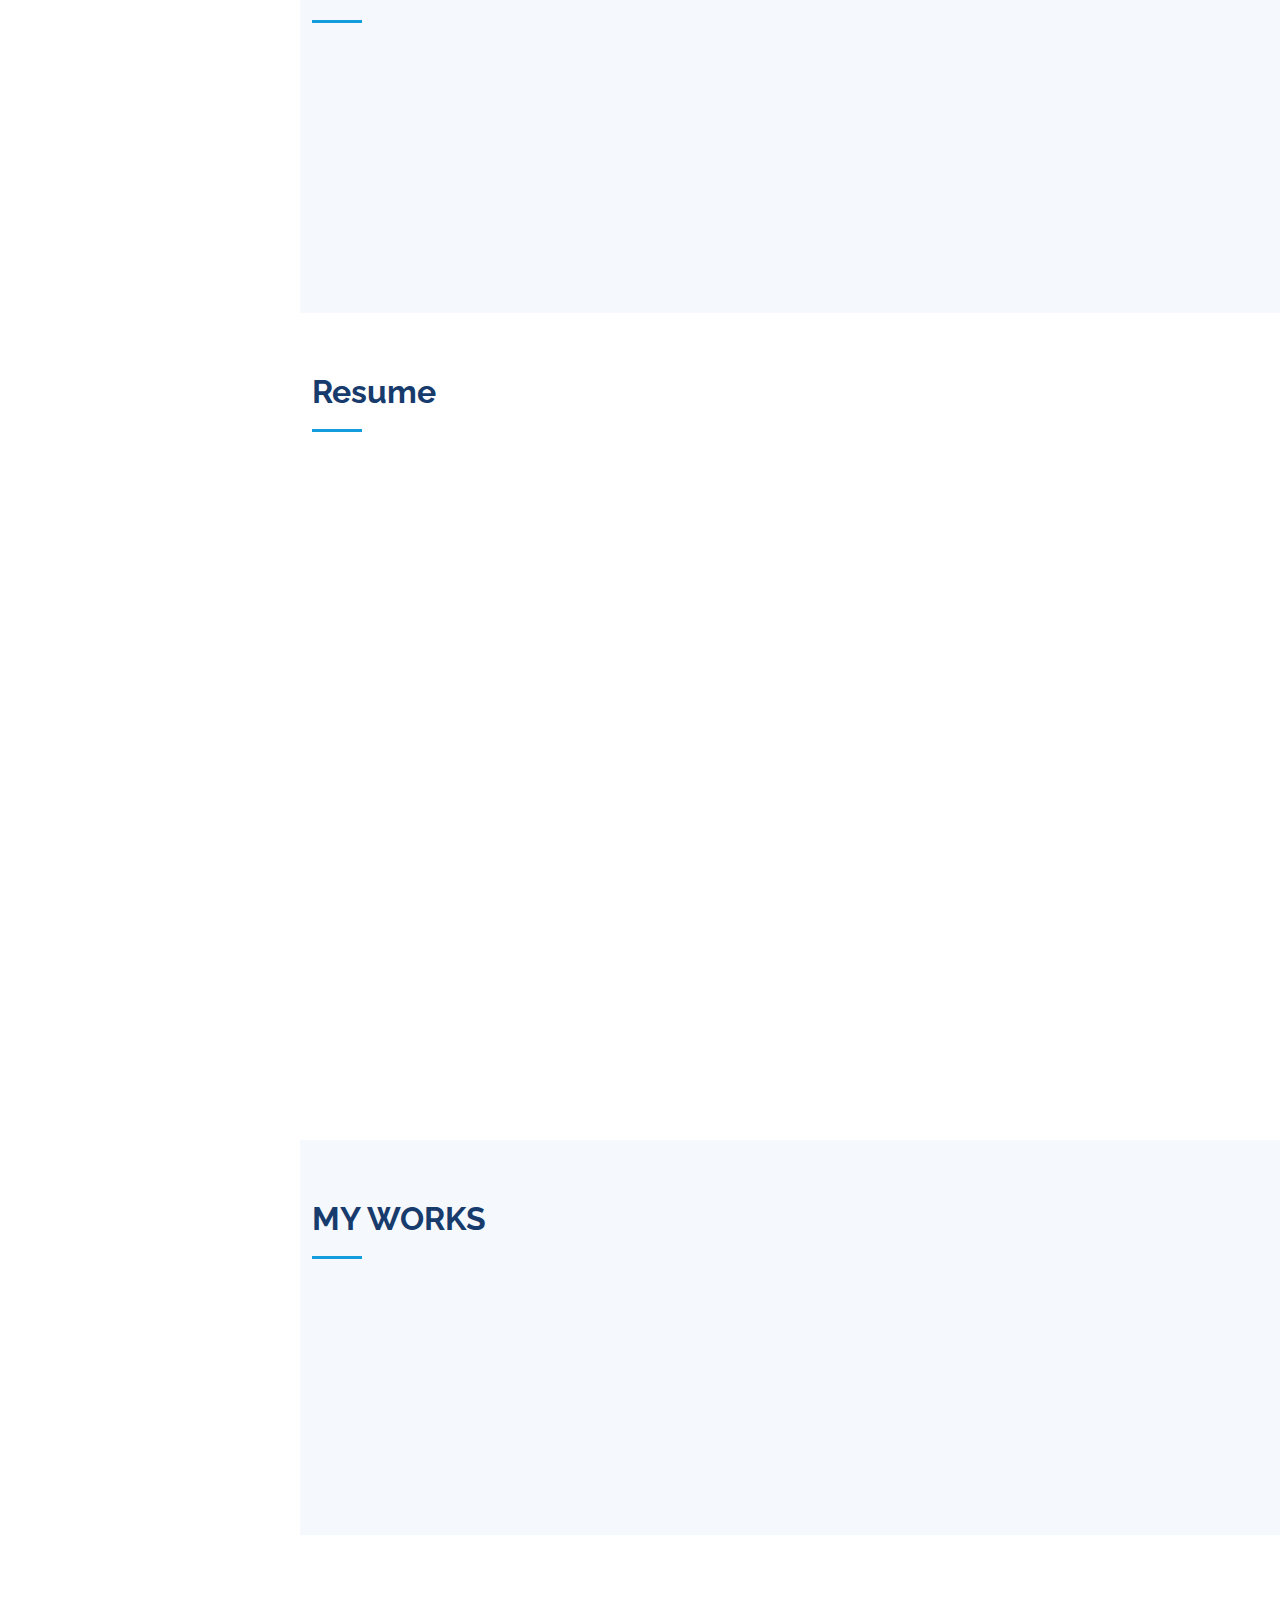
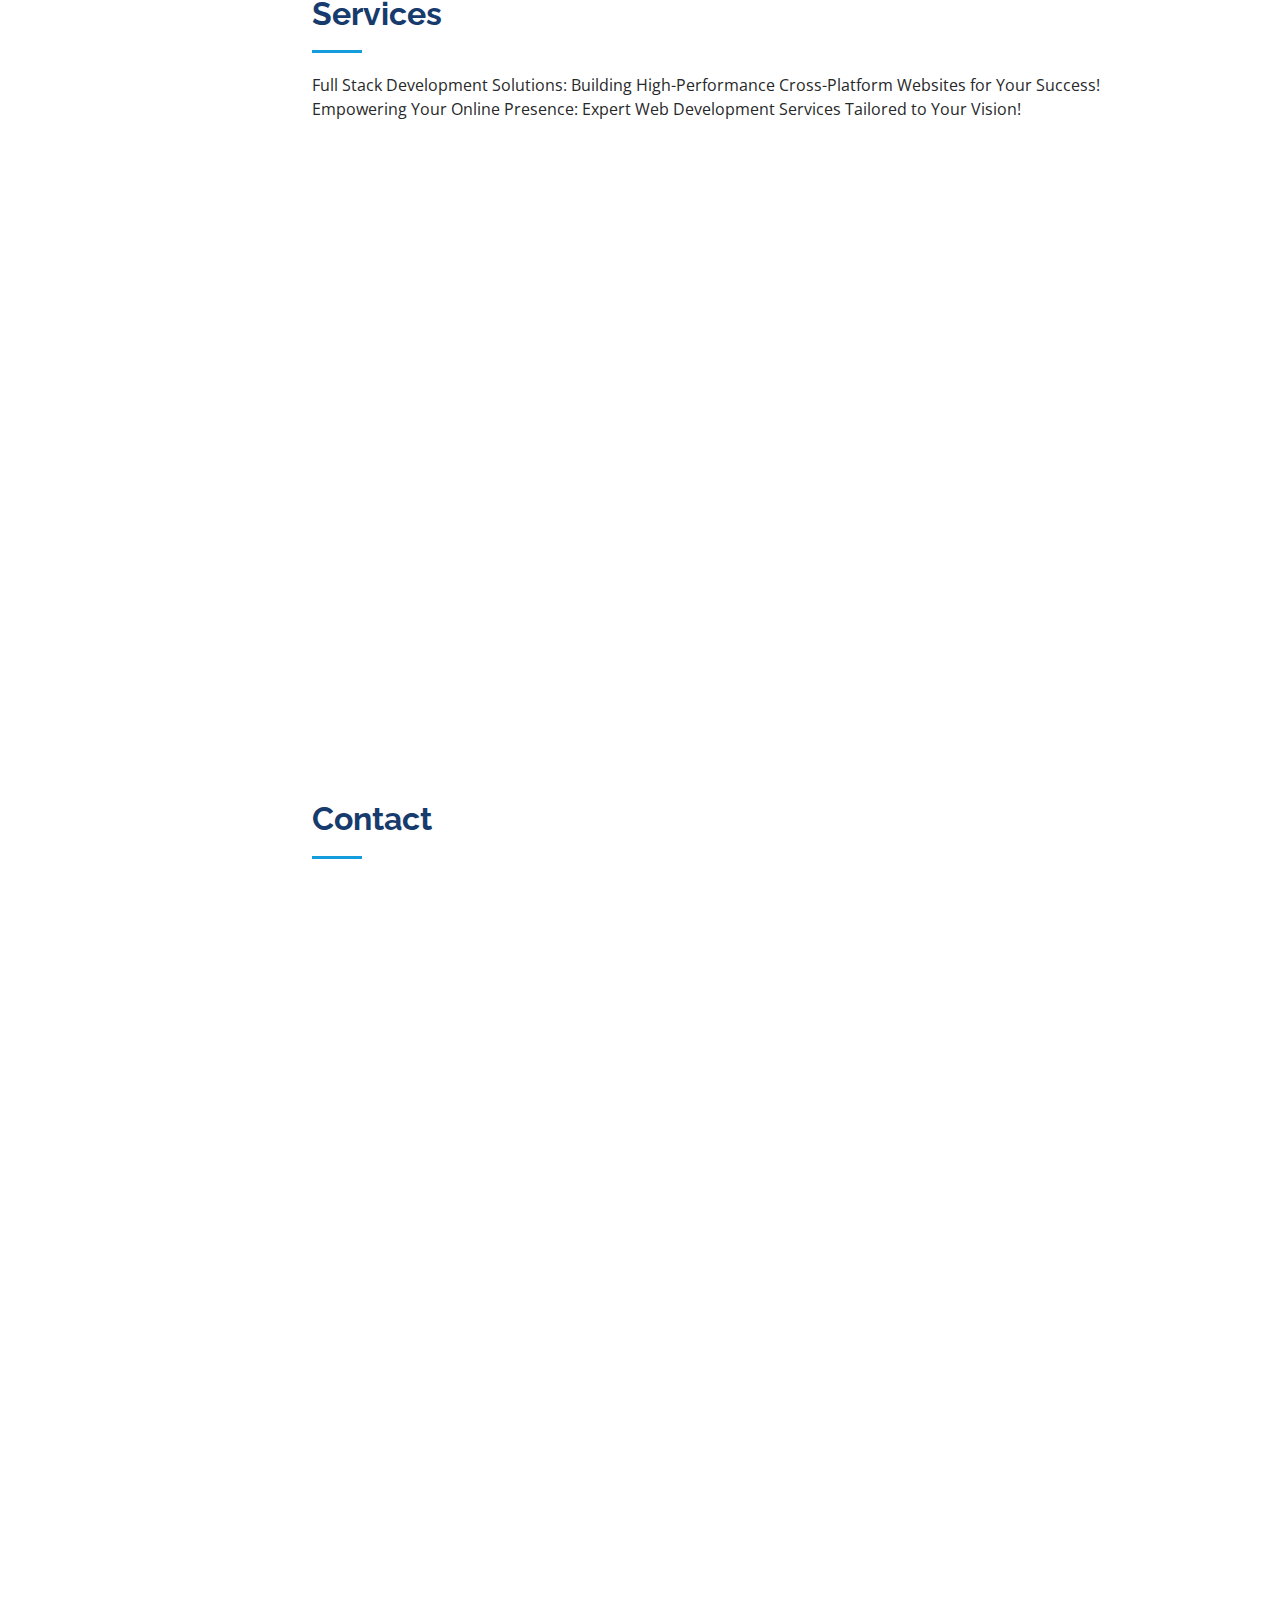
==== commit af584151: "js file added" ====
--- a/index.html
+++ b/index.html
@@ -596,6 +596,7 @@
   <!-- Template Main JS File -->
   <script src="assets/js/main.js"></script>
 
+
 </body>
 
 </html>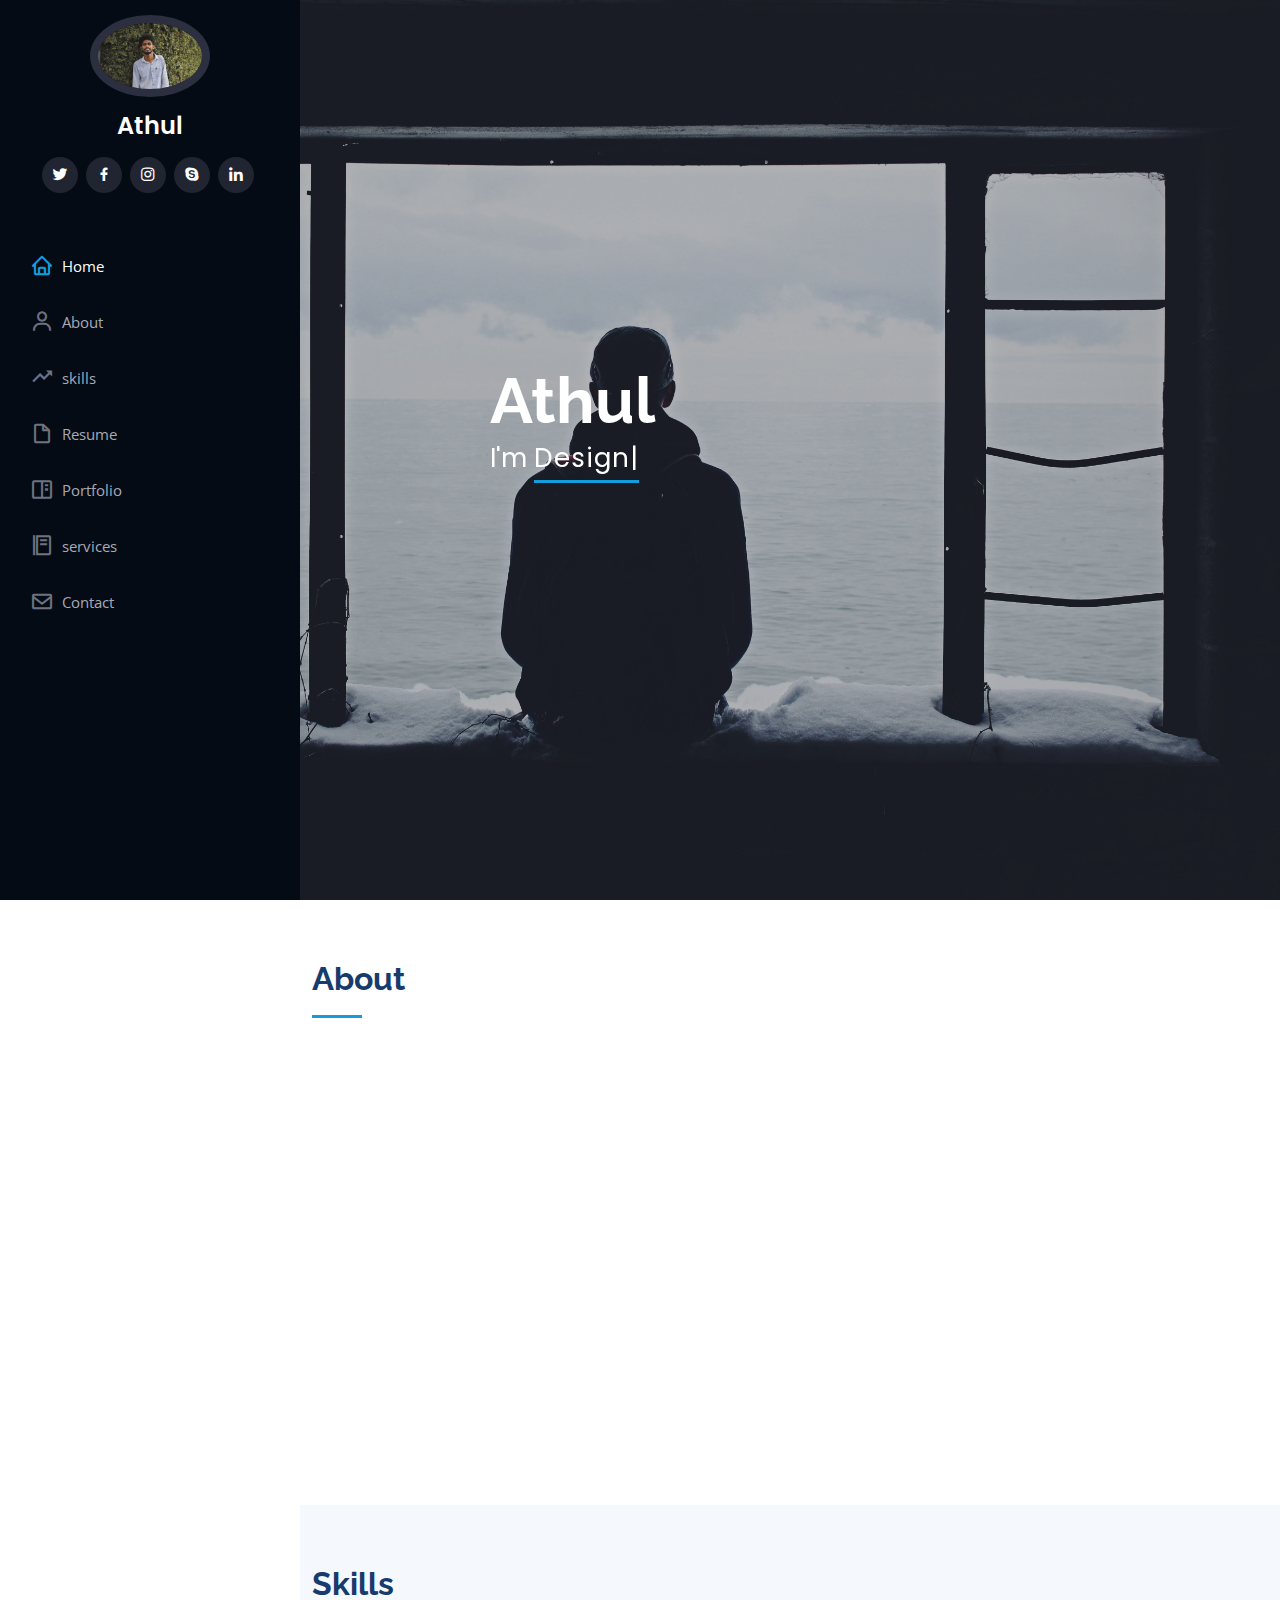
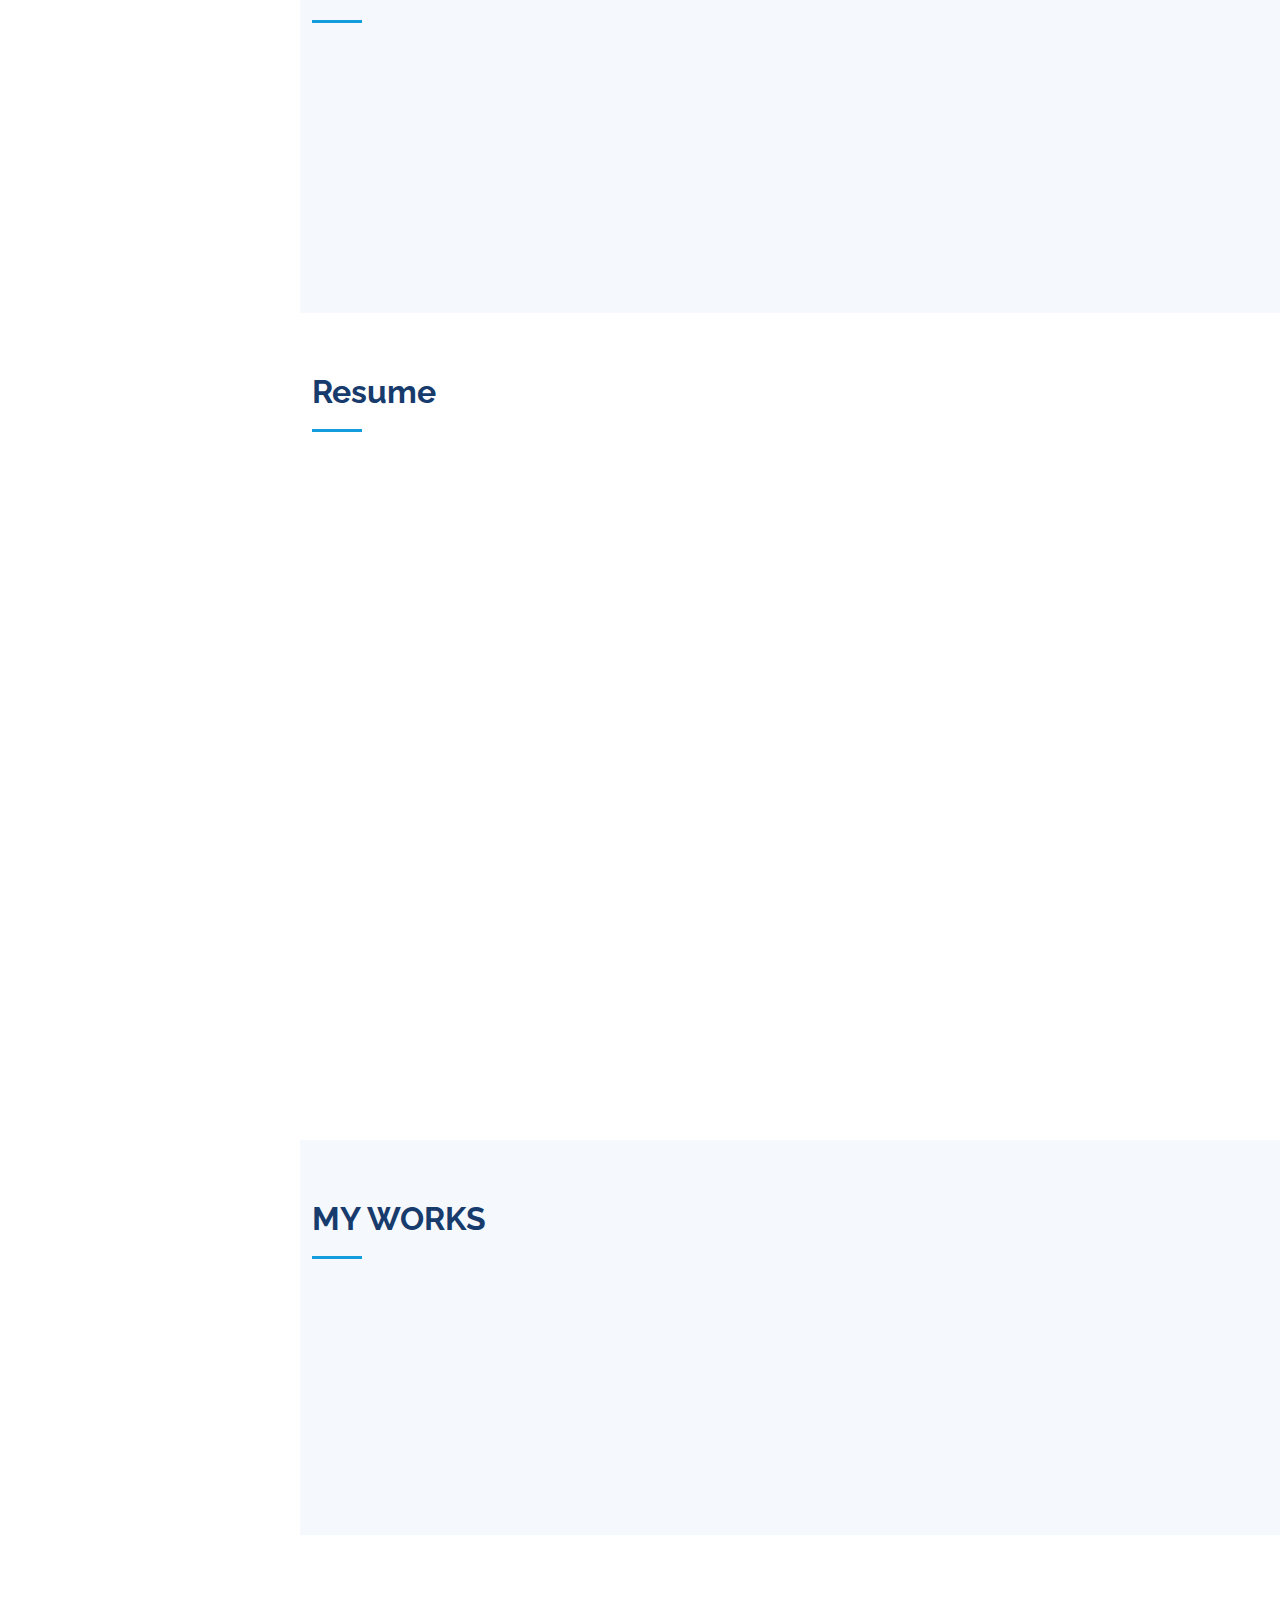
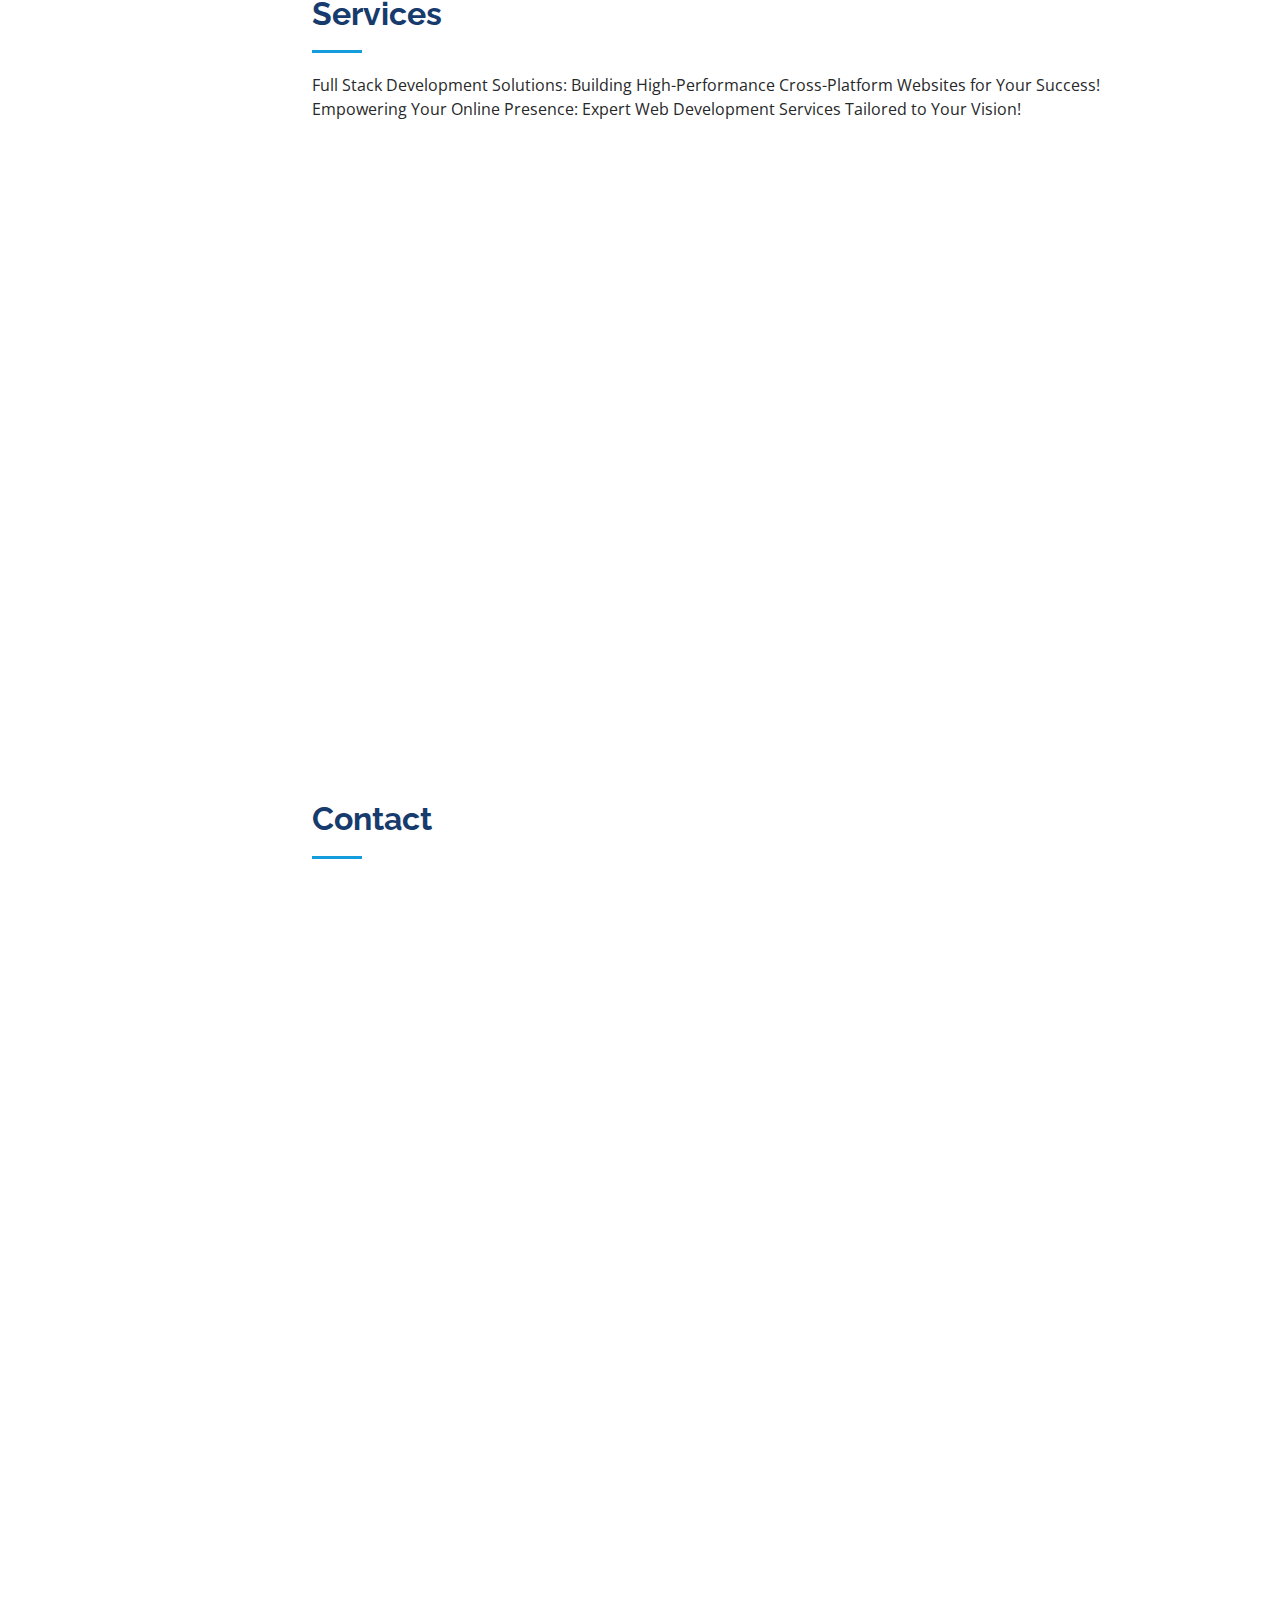
==== commit 84772f9b: "some edit" ====
--- a/index.html
+++ b/index.html
@@ -514,9 +514,9 @@
             <form action="" role="form" class="php-email-form" id="submit-form">
               <div class="row">
                 <div class="form-group col-md-6">
-                  <label for="name">Your Name</label>
+                  <label for="name" >Your Name</label>
                   <input type="text" name="name" class="form-control" id="name" onkeyup="validate()" onkeypress="return (event.charCode > 64 && 
-                  event.charCode < 91) || (event.charCode > 96 && event.charCode < 123)">
+                  event.charCode < 91) || (event.charCode > 96 && event.charCode < 123)" required> 
                   <div class="h5">
                     <p id="namep" style="color: red; font-size: 14px;"></p>
                   </div>
@@ -524,7 +524,7 @@
 
                 <div class="form-group col-md-6">
                   <label for="name">Your Email</label>
-                  <input type="email" class="form-control" name="email" id="email" onkeyup="validateem()">
+                  <input type="email" class="form-control" name="email" id="email"  onkeyup="validateem()" required>
                  <div class="h5">
                     <p id="emailp" style="color: red;  font-size: 14px;"></p>
                   </div>
@@ -533,14 +533,14 @@
               </div>
               <div class="form-group">
                 <label for="name">Subject</label>
-                <input type="text" class="form-control" name="subject" id="subject" onkeyup="validatesub()">
+                <input type="text" class="form-control" name="subject" id="subject" onkeyup="validatesub()" required>
                 <div class="h5">
                   <p id="subp" style="color: red; font-size: 14px;"></p>
                 </div>
               </div>
               <div class="form-group">
                 <label for="name">Message</label>
-                <textarea class="form-control" name="message" rows="10" id="message" onkeyup="validatemsg()"></textarea>
+                <textarea class="form-control" name="message" rows="10" id="message" onkeyup="validatemsg()" required></textarea>
                 <div class="h5">
                   <p id="msgp" style="color: red; font-size: 14px;"></p>
                 </div>
